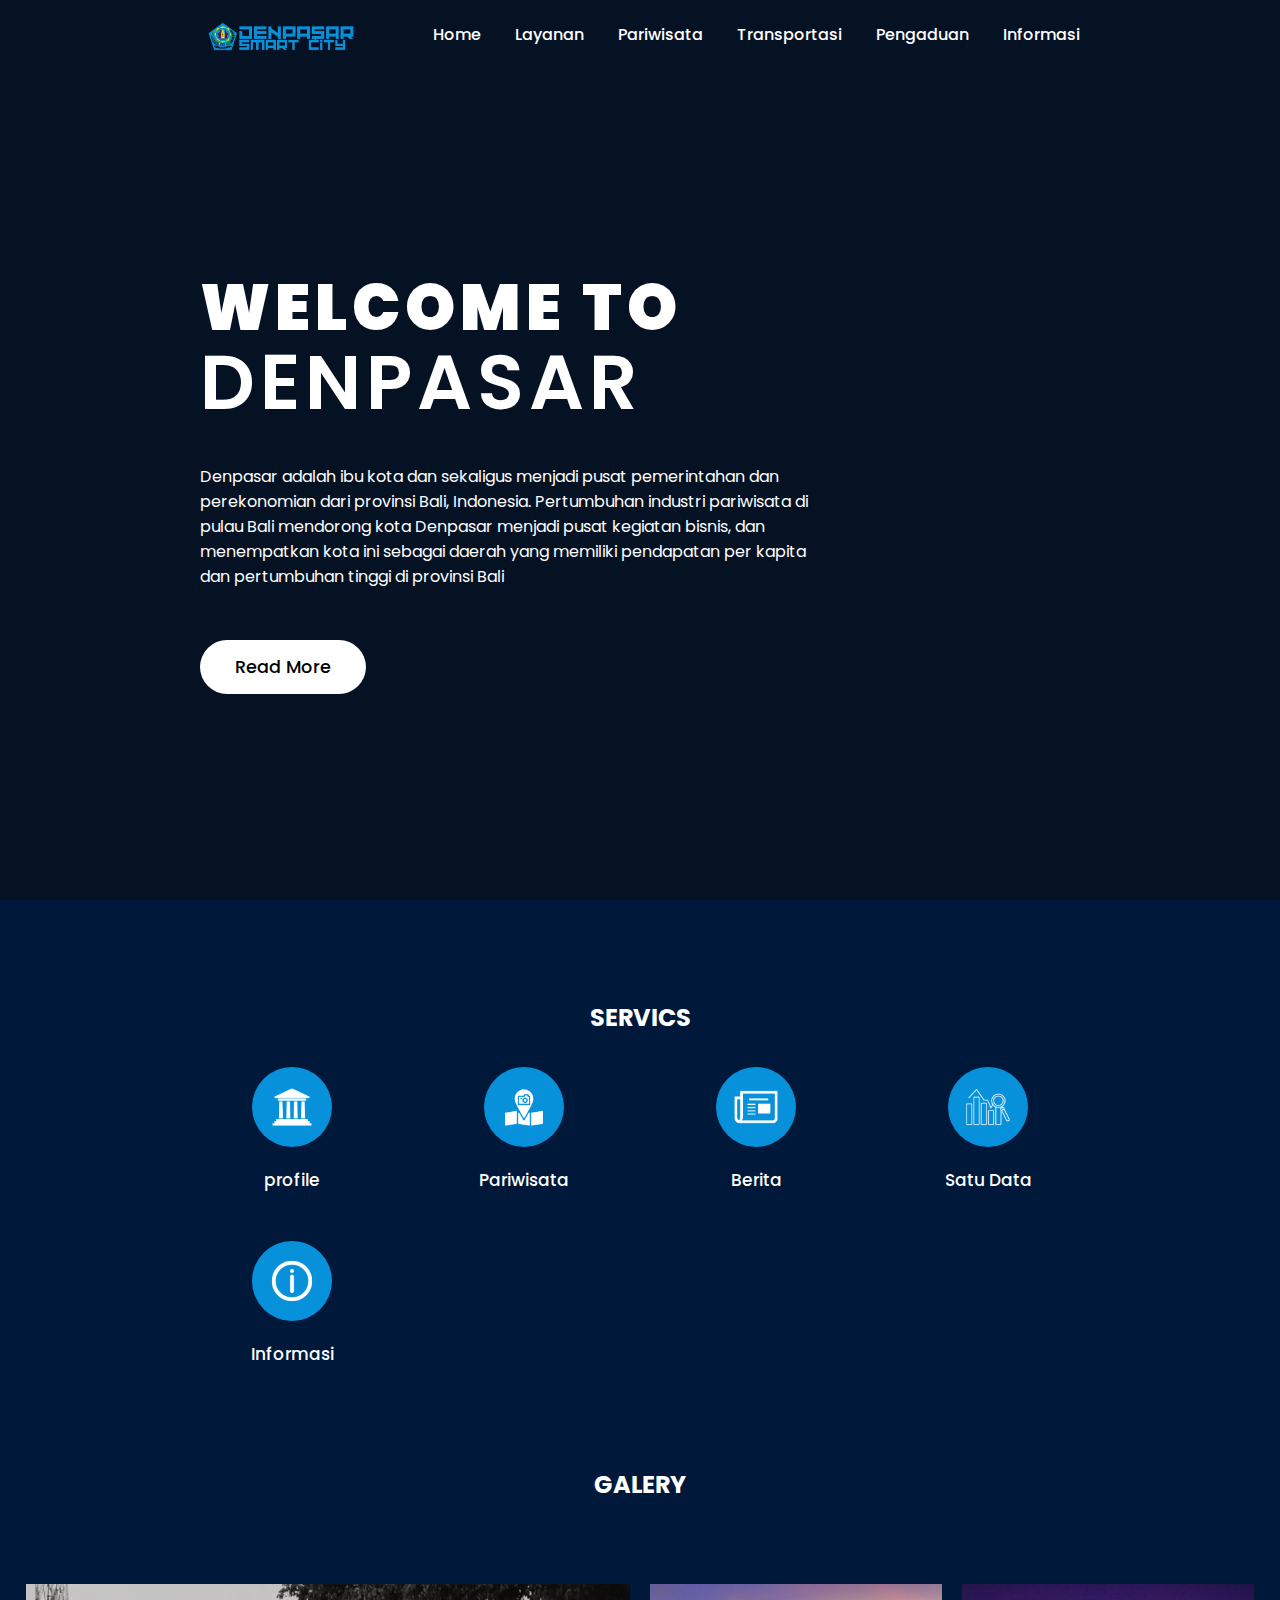
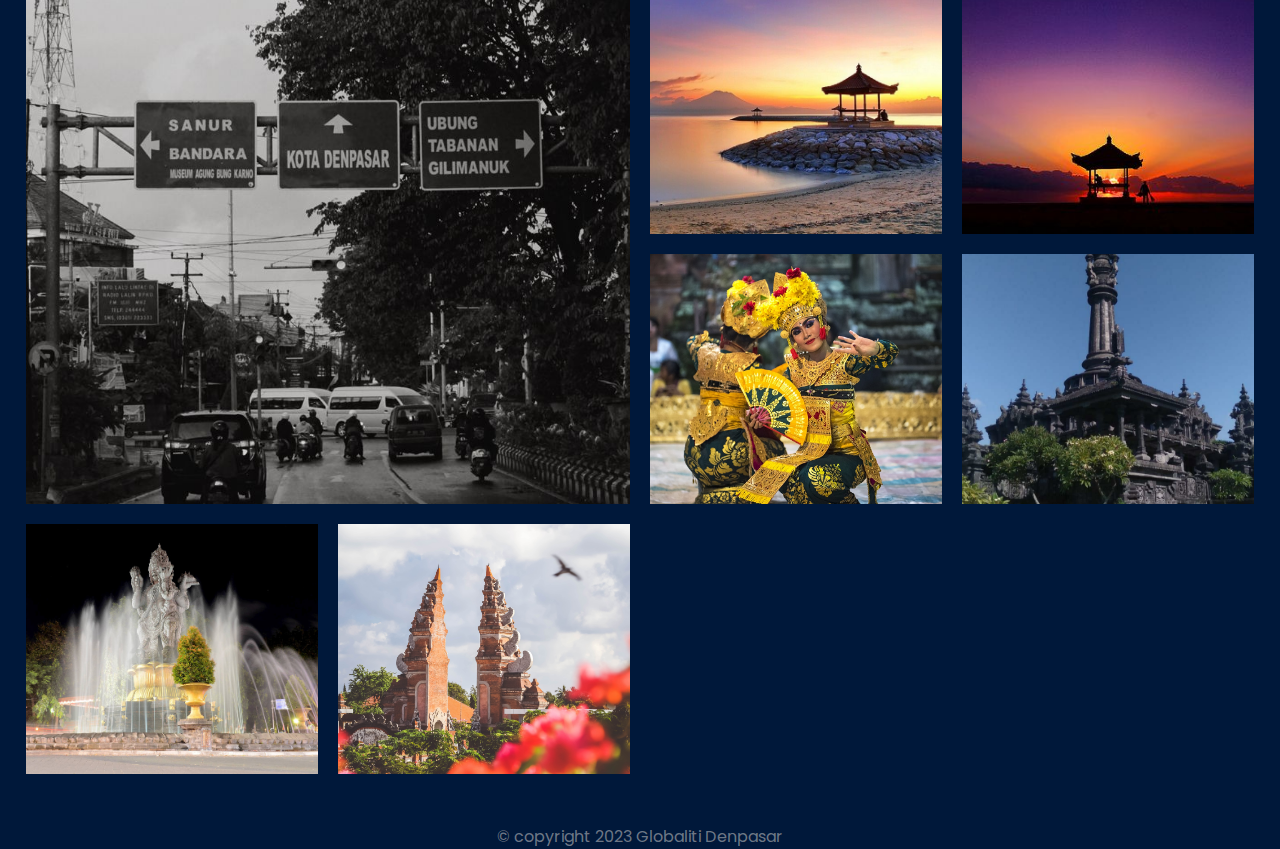
==== index.html @ c0dea350 "Add files via upload" ====
<!DOCTYPE html>
<html lang="en">
<head>
    <meta charset="UTF-8">
    <meta name="viewport" content="width=device-width, initial-scale=1.0">
    <link rel="stylesheet" href="style.css">

    <title>Denpasar SmartCity | Home</title>
</head>
<body>
    <header>
    
        <img src="gambar/DENPASAR-removebg-preview.png" class="brand" alt="">
        <div class="menu-btn">

        </div>
        <div class="navigation">
            <div class="navigation-items">
                <a href="#">Home</a>
                <a href="layanan.html">Layanan</a>
                <a href="pariwisata.html">Pariwisata</a>
                <a href="#">Transportasi</a>
                <a href="#">Pengaduan</a>
                <a href="#">Informasi</a>
            </div>
        </div>
    </header>


    <section class="Home">
        <video class="video-slide" src="gambar/video 1.mp4" autoplay muted loop></video>


        <div class="content">
            <h1>Welcome To<br><span>DENPASAR</span></h1>
            <p>Denpasar adalah ibu kota dan sekaligus menjadi pusat pemerintahan dan perekonomian dari provinsi Bali, Indonesia. Pertumbuhan industri pariwisata di pulau Bali mendorong kota Denpasar menjadi pusat kegiatan bisnis, dan menempatkan kota ini sebagai daerah yang memiliki pendapatan per kapita dan pertumbuhan tinggi di provinsi Bali</p>
            <a href="#">Read More</a>
        </div>
    </section>

    <section class="feature">
        <h2 id="layanan" >SERVICS</h2>
        <div class="feature-content">
            <div class="row">
                <div class="row-img">
                    <img src="gambar/profile.png" alt="">
                </div>
                <h4>profile</h4>
            </div>

            <div class="row">
                <div class="row-img">
                    <a href="pariwisata.html"><img src="gambar/Pariwisata.png" alt=""></a>
                </div>
                <h4>Pariwisata</h4>
            </div>

            <div class="row">
                <div class="row-img">
                    <img src="gambar/Berita.png" alt="">
                </div>
                <h4>Berita</h4>
            </div>

            <div class="row">
                <div class="row-img">
                    <img src="gambar/satu data.png" alt="">
                </div>
                <h4>Satu Data</h4>
            </div>

            <div class="row">
                <div class="row-img">
                    <a href="#"><img src="gambar/informasi.png" alt=""></a>
                </div>
                <h4>Informasi</h4>
            </div>

            <div class="row row-home">
                <div class="row-img">
                    <a href="layanan.html"><img src="gambar/contact.png" alt=""></a>
                </div>
                <h4>contact</h4>
            </div>
        </div>
    </section>

    <h2>GALERY</h2>
    <div class="image-gallery">
        <div class="image-box">
            <img src="gambar/image 1.jpg" alt="">
            <div class="overly">
                <div class="details">
                    <h3 class="title">
                        <a href="#">your title</a>
                    </h3>
                    <span class="category">
                        <a href="#">Category</a>
                    </span>
                </div>
            </div>
        </div>

        <div class="image-box">
            <img src="gambar/image 2.jpg" alt="">
            <div class="overly">
                <div class="details">
                    <h3 class="title">
                        <a href="#">your title</a>
                    </h3>
                    <span class="category">
                        <a href="#">Category</a>
                    </span>
                </div>
            </div>
        </div>

        <div class="image-box">
            <img src="gambar/image 3.jpg" alt="">
            <div class="overly">
                <div class="details">
                    <h3 class="title">
                        <a href="#">your title</a>
                    </h3>
                    <span class="category">
                        <a href="#">Category</a>
                    </span>
                </div>
            </div>
        </div>

        <div class="image-box">
            <img src="gambar/denpasar3.jpg" alt="">
            <div class="overly">
                <div class="details">
                    <h3 class="title">
                        <a href="#">your title</a>
                    </h3>
                    <span class="category">
                        <a href="#">Category</a>
                    </span>
                </div>
            </div>
        </div>

        <div class="image-box">
            <img src="gambar/image 5.jpg" alt="">
            <div class="overly">
                <div class="details">
                    <h3 class="title">
                        <a href="#">your title</a>
                    </h3>
                    <span class="category">
                        <a href="#">Category</a>
                    </span>
                </div>
            </div>
        </div>

        <div class="image-box">
            <img src="gambar/26082016SETO_patung-catur-muka.jpg" alt="">
            <div class="overly">
                <div class="details">
                    <h3 class="title">
                        <a href="#">your title</a>
                    </h3>
                    <span class="category">
                        <a href="#">Category</a>
                    </span>
                </div>
            </div>
        </div>

        <div class="image-box">
            <img src="gambar/ALT-TEXT_-KEUNGGULAN-MEMILIKI-HUNIAN-DI-KOTA-DENPASAR.jpg" alt="">
            <div class="overly">
                <div class="details">
                    <h3 class="title">
                        <a href="#">your title</a>
                    </h3>
                    <span class="category">
                        <a href="#">Category</a>
                    </span>
                </div>
            </div>
        </div>

        
    </div>


    <p class="wm">© copyright 2023 Globaliti Denpasar</p>

    <script type="text/javascript">
        const menuBtn = document.querySelector(".menu-btn");
        const navigation = document.querySelector(".navigation");
        const header = document.querySelector("header");

        menuBtn.addEventListener("click", () => {
            menuBtn.classList.toggle("active");
            navigation.classList.toggle("active");
        });

        window.addEventListener("scroll", function() {
            header.classList.toggle("sticky", window.scrollY > 60)
        });
    </script>
</body>
</html>
---- style.css ----
@import url('https://fonts.googleapis.com/css2?family=Poppins:wght@300;400;500;600&display=swap');

* {
    margin: 0;
    padding: 0;
    box-sizing: border-box;
    font-family: "Poppins", sans-serif;
}

body {
    background-color: #00183a;
}

header {
    z-index: 999;
    position: absolute;
    top: 0;
    left: 0;
    width: 100%;
    display: flex;
    justify-content: space-between;
    align-items: center;
    padding: 15px 200px;
    transition: 0.5s ease;
    
}

header.sticky {
    padding: 10px;
    background: transparent;
    backdrop-filter: blur(35px);
    position: sticky;
    
}

header .brand {
    width: 160px; margin-top: 5px;
}

header .navigation {
    position: relative;

}

header .navigation .navigation-items a{
    position: relative;
    color: rgb(255, 255, 255);
    font-size: 1em;
    font-weight: 500;
    text-decoration: none;
    margin-left: 30px;
    transition: 0.3s ease;
}

header .navigation .navigation-items a:before {
    content: '';
    position: absolute;
    background: rgb(255, 255, 255);
    width: 0;
    height: 3px;
    bottom: 0;
    left: 0;
    transition: 0.3s ease;
}

header .navigation .navigation-items a:hover:before {
    width: 100%;
}

section {
    padding: 100px 200px;

}

.Home {
    position: relative;
    width: 100%;
    min-height: 100vh;
    display: flex;
    justify-content: center;
    flex-direction: column;
    background: #0B2447;
}

.Home:before {
    z-index: 777;
    content: '';
    position: absolute;
    background: #0000007d;
    width: 100%;
    height: 100%;
    top: 0;
    left: 0;
    
}

.Home .content {
    z-index: 888;
    color: white;
    width: 70%;
    margin-top: 50px;

}

.Home .content h1 {
    font-size: 4em;
    font-weight: 900;
    text-transform: uppercase;
    letter-spacing: 5px;
    line-height: 75px;
    margin-bottom: 40px;

}

.Home .content h1 span {
    font-size: 1.2em;
    font-weight: 600;

}

.Home .content p {
    margin-bottom: 65px;

}

.Home .content a {
    background: white;
    padding: 15px 35px;
    color: #000000;
    font-size: 1.1em;
    font-weight: 500;
    text-decoration: none;
    border-radius: 2rem;

}


.Home video {
    z-index: 000;
    position: absolute;
    top: 0;
    left: 0;
    width: 100%;
    height: 100%;
    object-fit: cover;

}

.feature-content {
    display: grid;
    grid-template-columns: repeat(auto-fit, minmax(150px,auto));
    align-items: center;
    text-align: center;
    gap: 3rem;

}

.row-img {
    overflow: hidden;
    width: 80px;
    height: 80px;
    margin: 0 auto;
    margin-bottom: 20px;
    border-radius: 50%;
    cursor: pointer;
}

.row-img img {
    width: 100%;
    display: block;
    transition: transform 0.7s;
}

.row-img img:hover {
    transform: scale(1.2);
}

.feature-content h4 {
    color: white;
    font-size: 17px;
    font-weight: 500;
    cursor: pointer;
    transition: all .50s ease;
}

.feature-content h4:hover{
    color: rgb(0, 238, 255);
}

.row-home {
    display: none;
}

h2 {
    color: white;
    text-align: center;
    margin-bottom: 2rem;
}

.image-gallery {
    width: 100%;
    max-width: 99%;
    margin: 0 auto;
    padding: 50px 20px;
    display: grid;
    grid-template-columns: repeat(auto-fit,minmax(250px,1fr));
    grid-auto-rows: 250px;
    grid-auto-flow: dense;
    grid-gap: 20px;

}

.image-gallery .image-box {
    position: relative;
    background-color: #d7d7d8;
    overflow: hidden;
}

.image-gallery .image-box:nth-child(7n+1) {
    grid-column: span 2;
    grid-row: span 2;

}

.image-gallery .image-box img {
    width: 100%;
    height: 100%;
    object-fit: cover;
    transition: all 0.5s ease;
}

.image-gallery .image-box:hover img {
    transform: scale(1.1);
}

.image-gallery .image-box .overly {
    position: absolute;
    top: 0;
    right: 0;
    bottom: 0;
    left: 0;
    background-color: #fafafaf2;
    display: flex;
    align-items: center;
    justify-content: center;
    opacity: 0;
    transition: all 0.5s ease;
    z-index: 1;
}

.image-gallery .image-box:hover .overly {
    top: 20px;
    right:  20px;
    bottom: 20px;
    left: 20px;
    opacity: 1;
}

.image-gallery .image-box .details {
    text-align: center;
}

.image-gallery .image-box .details .title {
    margin-bottom: 8px;
    font-size: 24px;
    font-weight: 600;
    position: relative;
    top: -5px;
    opacity: 0;
    visibility: hidden;
    transition: all 0.3s ease
}

.image-gallery .image-box .details .category {
    font-size: 18px;
    font-weight: 400;
    position: relative;
    bottom: -5px;
    opacity: 0;
    visibility: hidden;
    transition: all 0.3s ease;
}

.image-gallery .image-box:hover .details .title {
    top: 0px;
    opacity: 1;
    visibility: visible;
    transition: all 0.3s 0.2s ease;
}

.image-gallery .image-box:hover .details .category {
    bottom: 0;
    opacity: 1;
    visibility: visible;
    transition: all 0.3s 0.2s ease;
}

.image-gallery .image-box .details .title a,
.image-gallery .image-box .details .category a{
    color: #222222;
    text-decoration: none;

}


.wm {
    text-align: center;
    color: rgba(192, 192, 192, 0.581);
}

.card-container {
    display: flex;
    justify-content: center;
    flex-wrap: wrap;
    

}

.card {
    width: 325px;
    background-color: #f0f0f0;
    border-radius: 8px;
    overflow: hidden;
    box-shadow: 0px 2px 4px rgba(0, 0, 0, 0.2);
    margin: 20px;
}

.card img {
    width: 100%;
    height: auto;

}

.card-content {
    padding: 16px;

}

.card-content h3 {
    font-size: 28px;
    margin-bottom: 8px;

}

.card-content p {
    color: #666;
    font-size: 15px;
    line-height: 1.3;

}

.card-content .Read {
    display: inline-block;
    padding: 8px 16px;
    background-color: #0B2447;
    text-decoration: none;
    border-radius: 4px;
    margin-top: 16px;
    color: #fff;


}














@media (max-width:768px){
    .image-gallery {
        grid-template-columns: repeat(auto-fit,minmax(250px,1fr));
        grid-auto-rows: 250px;
    }

    .image-gallery .image-box:nth-child(7n+1) {
        grid-column: unset;
        grid-row: span unset;
    
    }
}




@media (max-width: 1188px){
    header{
        padding: 12px 20px;
    }

    section{
        padding: 100px 20px;
    }

    header .navigation{
        display: none;
    }

    header .navigation.active{
        position: fixed;
        width: 100%;
        height: 100vh;
        top: 0;
        left: 0;
        display: flex;
        justify-content: center;
        align-items: center;
        background: rgb(1, 1, 1, 0.5);
    }

    header .navigation .navigation-items a{
        color: #222;
        font-size: 1.2em;
        margin: 20px;
    }

    header .navigation .navigation-items a:before{
        background: #222;
        height: 5px;

    }

    header .navigation.active .navigation-items{
        background: #fff;
        width: 600px;
        max-width: 600px;
        margin: 20px;
        padding: 40px;
        display: flex;
        flex-direction: column;
        align-items: center;
        border-radius: 1rem;
        box-shadow: 0 5px 25px rgb(1, 1, 1 / 20%);
    }

    .menu-btn{
        background: url(gambar/align-justify.svg)no-repeat;
        background-size: 30px;
        background-position: center;
        width: 40px;
        height: 40px;
        cursor: pointer;
        transition: 0.3s ease;

    }

    .menu-btn.active{
        z-index: 999;
        background: url(gambar/times.svg)no-repeat;
        background-size: 25px;
        background-position: center;
        transition: 0.3s ease;

    }
            
    .feature-content {
        display: grid;
        grid-template-columns: repeat(auto-fit, minmax(150px,auto));
        align-items: center;
        text-align: center;
        gap: 1.5rem;
    
    }

    .row-img {
        overflow: hidden;
        width: 70px;
        height: 70px;
        margin: 0 auto;
        margin-bottom: 10px;
        border-radius: 50%;
        cursor: pointer;
    }

    .row-home {
        display: block;
    }
}
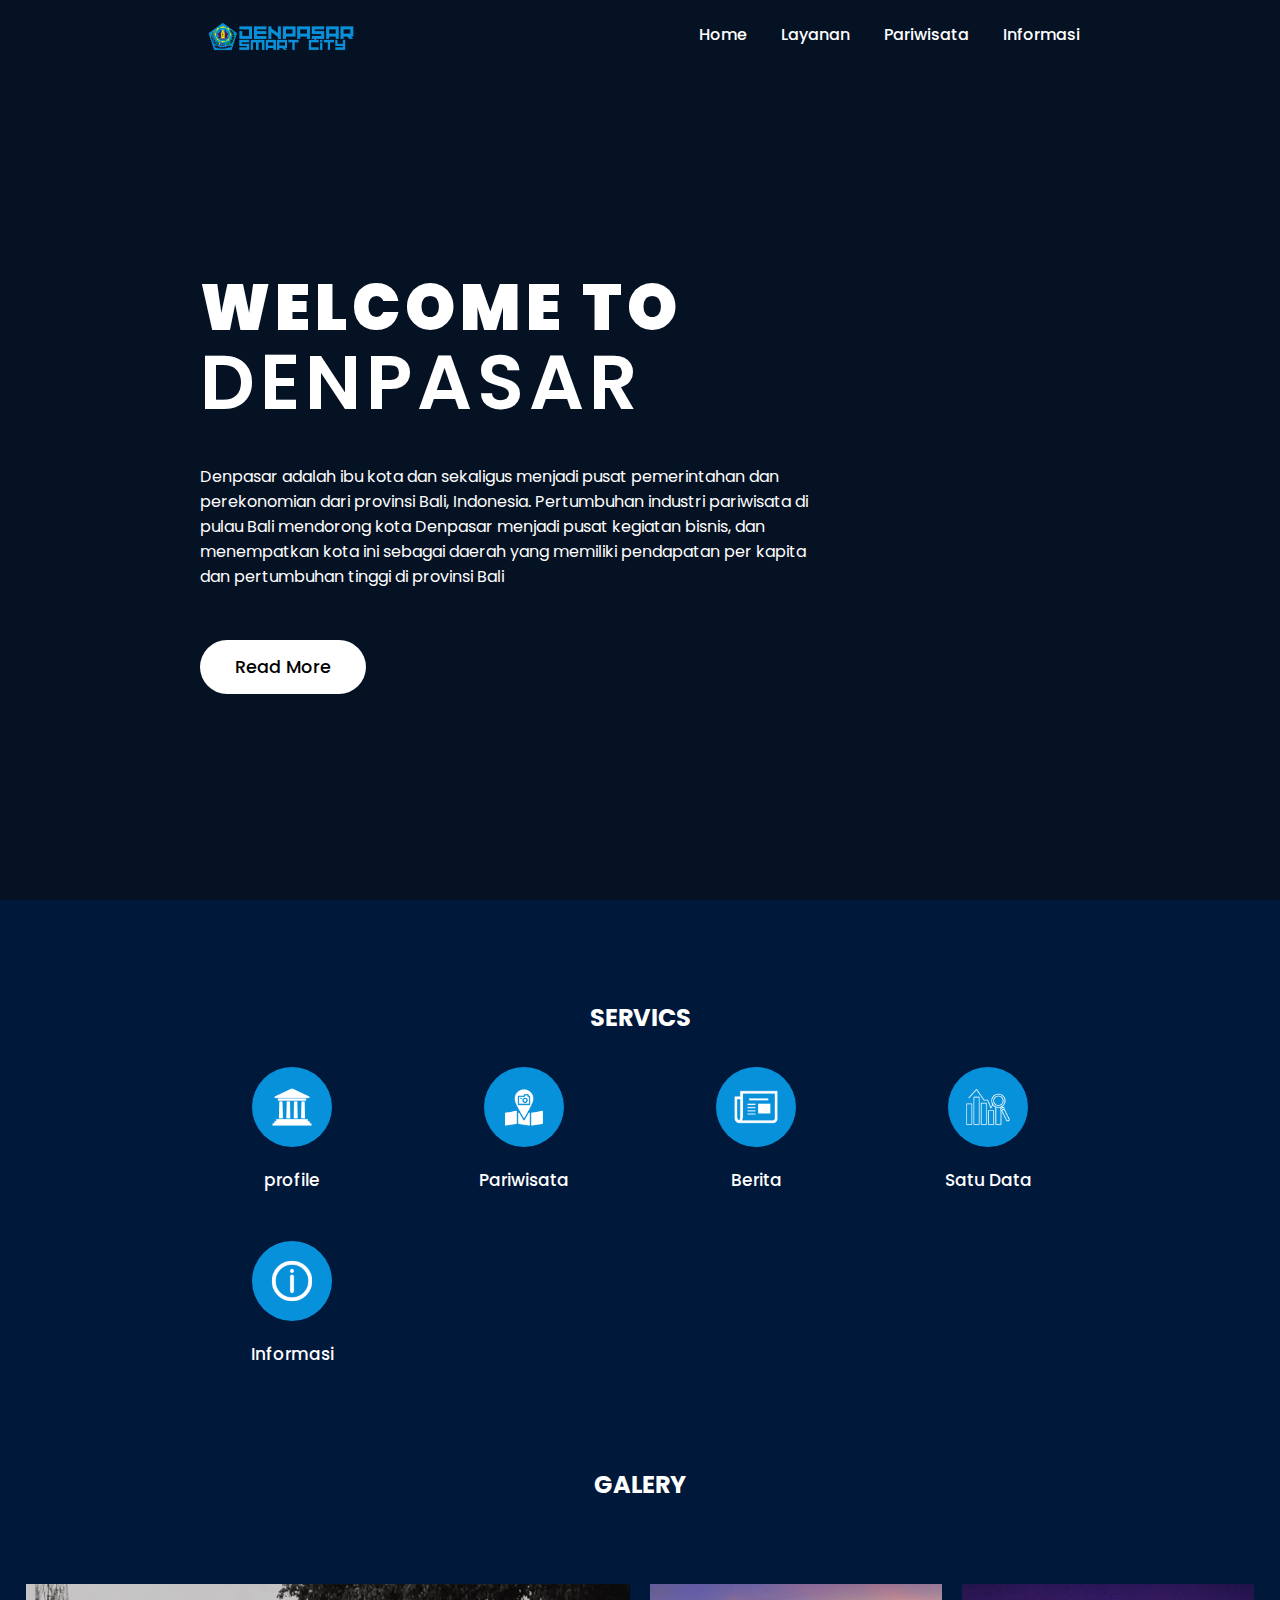
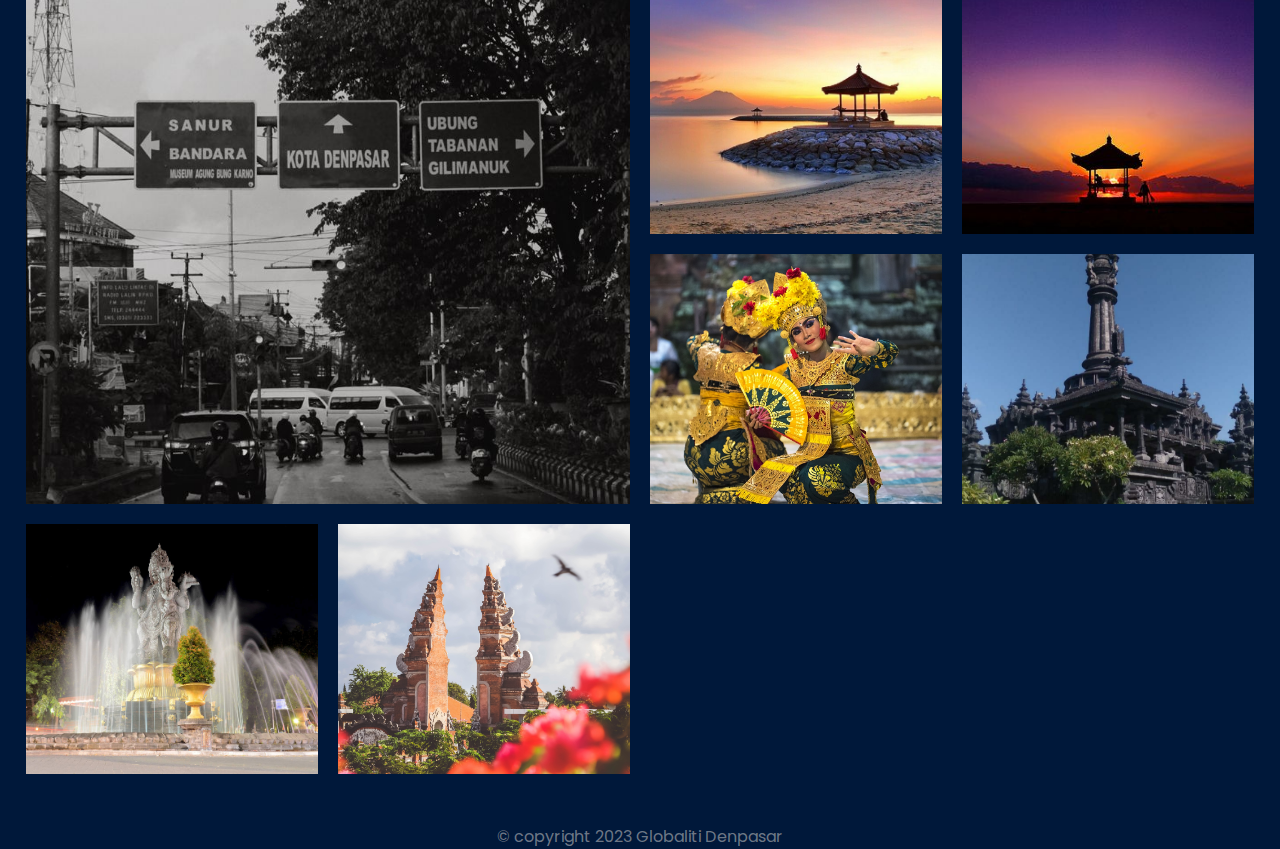
==== commit 9f7c2771: "index.html" ====
--- a/index.html
+++ b/index.html
@@ -16,12 +16,10 @@
         </div>
         <div class="navigation">
             <div class="navigation-items">
-                <a href="#">Home</a>
+                <a href="index.html">Home</a>
                 <a href="layanan.html">Layanan</a>
                 <a href="pariwisata.html">Pariwisata</a>
-                <a href="#">Transportasi</a>
-                <a href="#">Pengaduan</a>
-                <a href="#">Informasi</a>
+                <a href="https://www.denpasarkota.go.id/">Informasi</a>
             </div>
         </div>
     </header>
@@ -206,4 +204,4 @@
         });
     </script>
 </body>
-</html>+</html>
